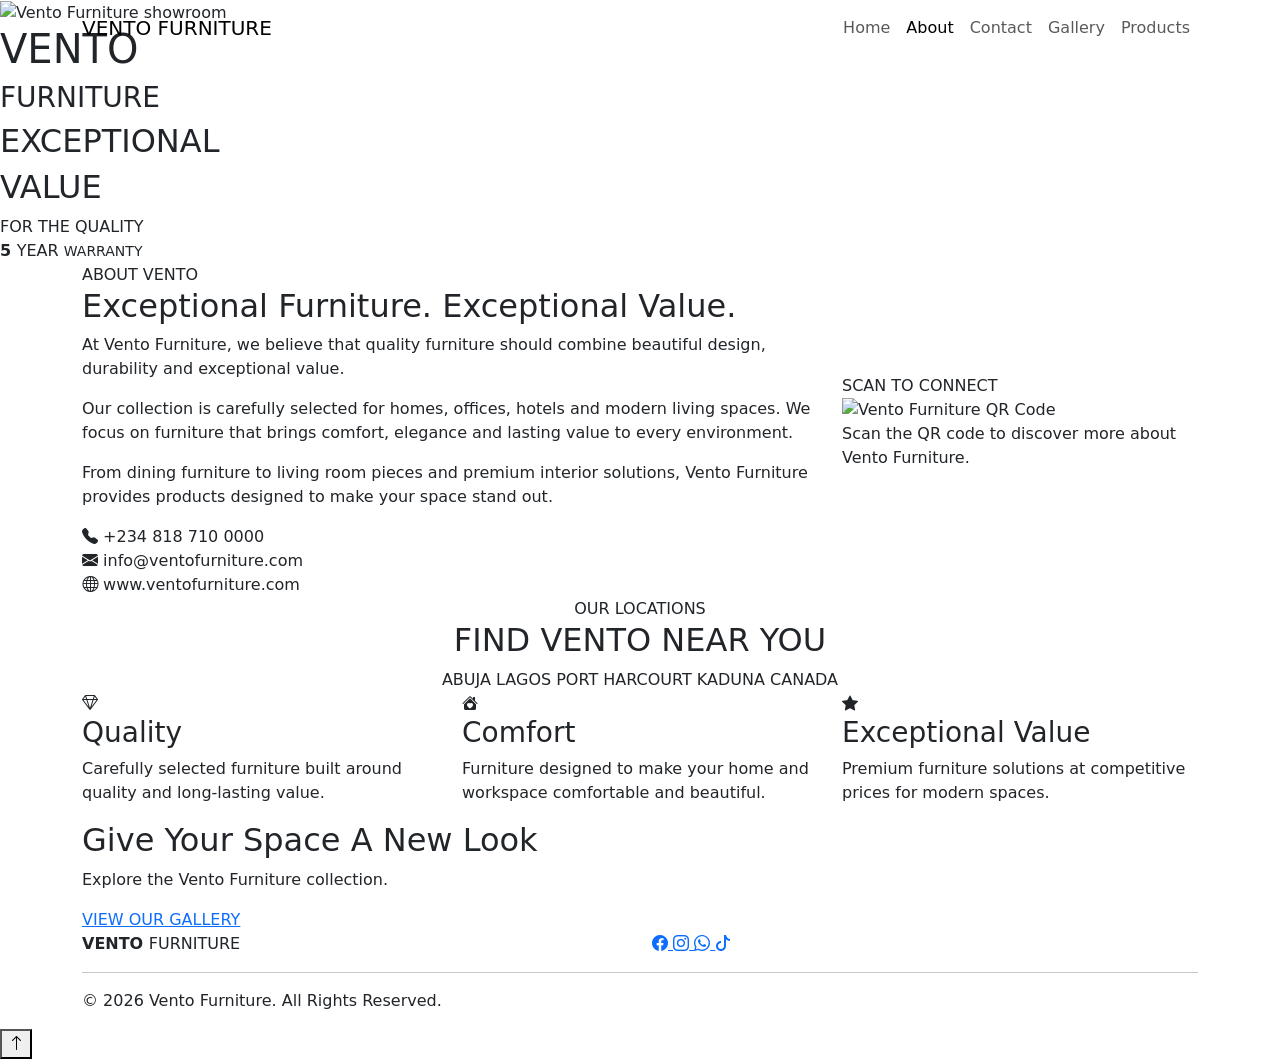
==== about.html @ 38f02cc5 "Rutgers University-Camden" ====
<!DOCTYPE html>
<html lang="en">

<head>

    <meta charset="UTF-8">

    <meta
        name="viewport"
        content="width=device-width, initial-scale=1.0"
    >

    <title>Vento Furniture | About</title>


    <!-- Bootstrap -->
    <link
        href="https://cdn.jsdelivr.net/npm/bootstrap@5.3.3/dist/css/bootstrap.min.css"
        rel="stylesheet"
    >


    <!-- Bootstrap Icons -->
    <link
        rel="stylesheet"
        href="https://cdn.jsdelivr.net/npm/bootstrap-icons@1.11.3/font/bootstrap-icons.min.css"
    >


    <!-- Google Fonts -->
    <link
        href="https://fonts.googleapis.com/css2?family=Cinzel:wght@500;600;700;800&family=Montserrat:wght@400;500;600;700;800;900&display=swap"
        rel="stylesheet"
    >


    <!-- Custom CSS -->
    <link
        rel="stylesheet"
        href="about.css"
    >

</head>


<body>


<!-- =====================================================
     NAVBAR
====================================================== -->

<nav
    class="navbar navbar-expand-lg fixed-top"
    id="mainNavbar"
>

    <div class="container">


        <!-- BRAND -->

        <a
            class="navbar-brand"
            href="index.html"
        >

            <span class="brand-name">
                VENTO
            </span>

            <span class="brand-subtitle">
                FURNITURE
            </span>

        </a>



        <!-- MOBILE BUTTON -->

        <button
            class="navbar-toggler"
            type="button"
            data-bs-toggle="collapse"
            data-bs-target="#navbarMenu"
            aria-controls="navbarMenu"
            aria-expanded="false"
            aria-label="Toggle navigation"
        >

            <span class="navbar-toggler-icon"></span>

        </button>



        <!-- MENU -->

        <div
            class="collapse navbar-collapse"
            id="navbarMenu"
        >

            <ul class="navbar-nav ms-auto">


                <li class="nav-item">

                    <a
                        class="nav-link"
                        href="index.html"
                    >
                        Home
                    </a>

                </li>


                <li class="nav-item">

                    <a
                        class="nav-link active"
                        href="about.html"
                    >
                        About
                    </a>

                </li>


                <li class="nav-item">

                    <a
                        class="nav-link"
                        href="contact.html"
                    >
                        Contact
                    </a>

                </li>


                <li class="nav-item">

                    <a
                        class="nav-link"
                        href="gallery.html"
                    >
                        Gallery
                    </a>

                </li>


                <li class="nav-item">

                    <a
                        class="nav-link"
                        href="products.html"
                    >
                        Products
                    </a>

                </li>


            </ul>

        </div>

    </div>

</nav>



<!-- =====================================================
     HERO / ABOUT
====================================================== -->

<main>


<section class="vento-hero">


    <!-- IMAGE -->

    <div class="hero-image">

        <img
            src="vento-furniture.jpg"
            alt="Vento Furniture showroom"
            class="img-fluid"
        >

    </div>



    <!-- PURPLE OVERLAY -->

    <div class="hero-purple"></div>



    <!-- TOP BRAND -->

    <div class="hero-brand">

        <h1>
            VENTO
        </h1>

        <div class="brand-line"></div>

        <h3>
            FURNITURE
        </h3>

    </div>



    <!-- MAIN BLACK TEXT BOX -->

    <div class="value-box">

        <h2>
            EXCEPTIONAL
        </h2>

        <h2>
            VALUE
        </h2>

    </div>



    <!-- QUALITY TEXT -->

    <div class="quality-text">

        FOR THE QUALITY

    </div>



    <!-- WARRANTY -->

    <div class="warranty">

        <div class="warranty-circle">

            <strong>
                5
            </strong>

            <span>
                YEAR
            </span>

            <small>
                WARRANTY
            </small>

        </div>

    </div>


</section>



<!-- =====================================================
     ABOUT INFORMATION
====================================================== -->

<section class="about-information">

    <div class="container">

        <div class="row align-items-center g-4">


            <!-- TEXT -->

            <div class="col-lg-8">

                <div class="about-content">

                    <span class="section-label">
                        ABOUT VENTO
                    </span>


                    <h2>
                        Exceptional Furniture.
                        Exceptional Value.
                    </h2>


                    <p>
                        At Vento Furniture, we believe that
                        quality furniture should combine
                        beautiful design, durability and
                        exceptional value.
                    </p>


                    <p>
                        Our collection is carefully selected
                        for homes, offices, hotels and modern
                        living spaces. We focus on furniture
                        that brings comfort, elegance and
                        lasting value to every environment.
                    </p>


                    <p>
                        From dining furniture to living room
                        pieces and premium interior solutions,
                        Vento Furniture provides products
                        designed to make your space stand out.
                    </p>


                    <div class="contact-details">

                        <div class="contact-item">

                            <i class="bi bi-telephone-fill"></i>

                            <span>
                                +234 818 710 0000
                            </span>

                        </div>


                        <div class="contact-item">

                            <i class="bi bi-envelope-fill"></i>

                            <span>
                                info@ventofurniture.com
                            </span>

                        </div>


                        <div class="contact-item">

                            <i class="bi bi-globe"></i>

                            <span>
                                www.ventofurniture.com
                            </span>

                        </div>

                    </div>

                </div>

            </div>



            <!-- QR CODE -->

            <div class="col-lg-4">

                <div class="qr-section">

                    <div class="qr-title">
                        SCAN TO CONNECT
                    </div>


                    <img
                        src="vento-qr.png"
                        alt="Vento Furniture QR Code"
                        class="qr-code"
                    >


                    <p>
                        Scan the QR code to discover
                        more about Vento Furniture.
                    </p>

                </div>

            </div>


        </div>

    </div>

</section>



<!-- =====================================================
     LOCATIONS
====================================================== -->

<section class="locations-section">

    <div class="container text-center">

        <span class="section-label">
            OUR LOCATIONS
        </span>


        <h2>
            FIND VENTO NEAR YOU
        </h2>


        <div class="location-list">


            <span>
                ABUJA
            </span>


            <span>
                LAGOS
            </span>


            <span>
                PORT HARCOURT
            </span>


            <span>
                KADUNA
            </span>


            <span>
                CANADA
            </span>


        </div>

    </div>

</section>



<!-- =====================================================
     WHY VENTO
====================================================== -->

<section class="why-vento">

    <div class="container">

        <div class="row g-4">


            <div class="col-md-4">

                <div class="feature-card">

                    <i class="bi bi-gem"></i>

                    <h3>
                        Quality
                    </h3>

                    <p>
                        Carefully selected furniture
                        built around quality and
                        long-lasting value.
                    </p>

                </div>

            </div>



            <div class="col-md-4">

                <div class="feature-card">

                    <i class="bi bi-house-heart-fill"></i>

                    <h3>
                        Comfort
                    </h3>

                    <p>
                        Furniture designed to make
                        your home and workspace
                        comfortable and beautiful.
                    </p>

                </div>

            </div>



            <div class="col-md-4">

                <div class="feature-card">

                    <i class="bi bi-star-fill"></i>

                    <h3>
                        Exceptional Value
                    </h3>

                    <p>
                        Premium furniture solutions
                        at competitive prices for
                        modern spaces.
                    </p>

                </div>

            </div>


        </div>

    </div>

</section>



<!-- =====================================================
     CALL TO ACTION
====================================================== -->

<section class="cta">

    <div class="container">

        <h2>
            Give Your Space A New Look
        </h2>


        <p>
            Explore the Vento Furniture collection.
        </p>


        <a
            href="gallery.html"
            class="cta-button"
        >
            VIEW OUR GALLERY
        </a>

    </div>

</section>


</main>



<!-- =====================================================
     FOOTER
====================================================== -->

<footer class="footer">

    <div class="container">

        <div class="row align-items-center">


            <div class="col-md-6">

                <div class="footer-logo">

                    <strong>
                        VENTO
                    </strong>

                    <span>
                        FURNITURE
                    </span>

                </div>

            </div>


            <div class="col-md-6">

                <div class="footer-social">

                    <a href="#">
                        <i class="bi bi-facebook"></i>
                    </a>

                    <a href="#">
                        <i class="bi bi-instagram"></i>
                    </a>

                    <a href="#">
                        <i class="bi bi-whatsapp"></i>
                    </a>

                    <a href="#">
                        <i class="bi bi-tiktok"></i>
                    </a>

                </div>

            </div>

        </div>


        <hr>


        <p class="copyright">

            © 2026 Vento Furniture.
            All Rights Reserved.

        </p>

    </div>

</footer>



<!-- =====================================================
     BACK TO TOP
====================================================== -->

<button
    id="backToTop"
    class="back-to-top"
>

    <i class="bi bi-arrow-up"></i>

</button>



<!-- Bootstrap JS -->

<script
    src="https://cdn.jsdelivr.net/npm/bootstrap@5.3.3/dist/js/bootstrap.bundle.min.js"
></script>


<!-- Custom JS -->

<script src="about.js"></script>


</body>

</html>
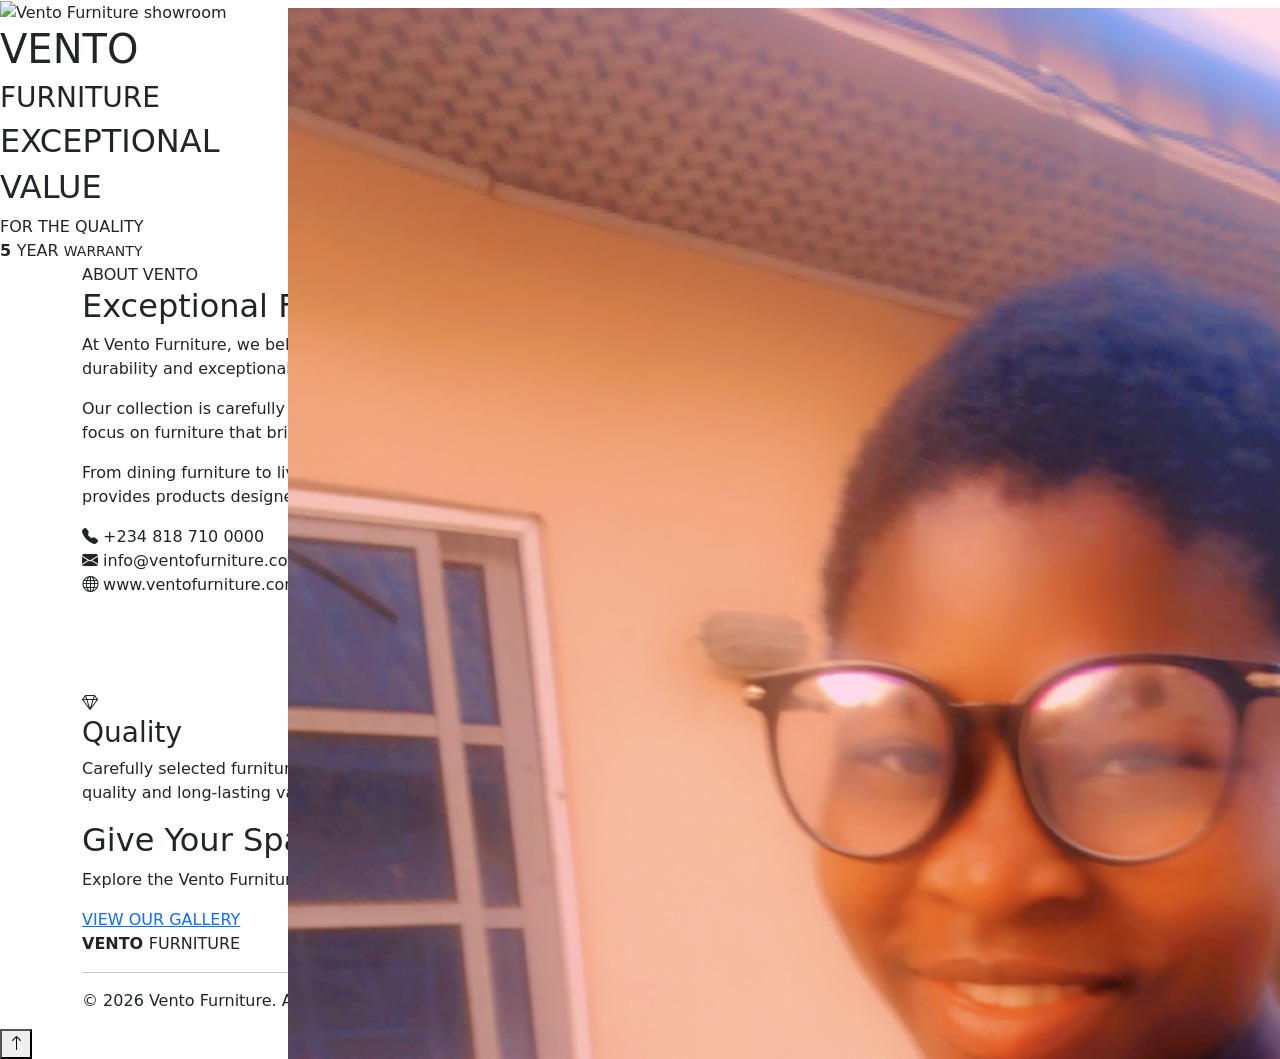
==== commit 4381c592: "i add image to about.html" ====
--- a/about.html
+++ b/about.html
@@ -74,6 +74,7 @@
             </span>
 
         </a>
+        <img src="images/Album 4.jpg">
 
 
 
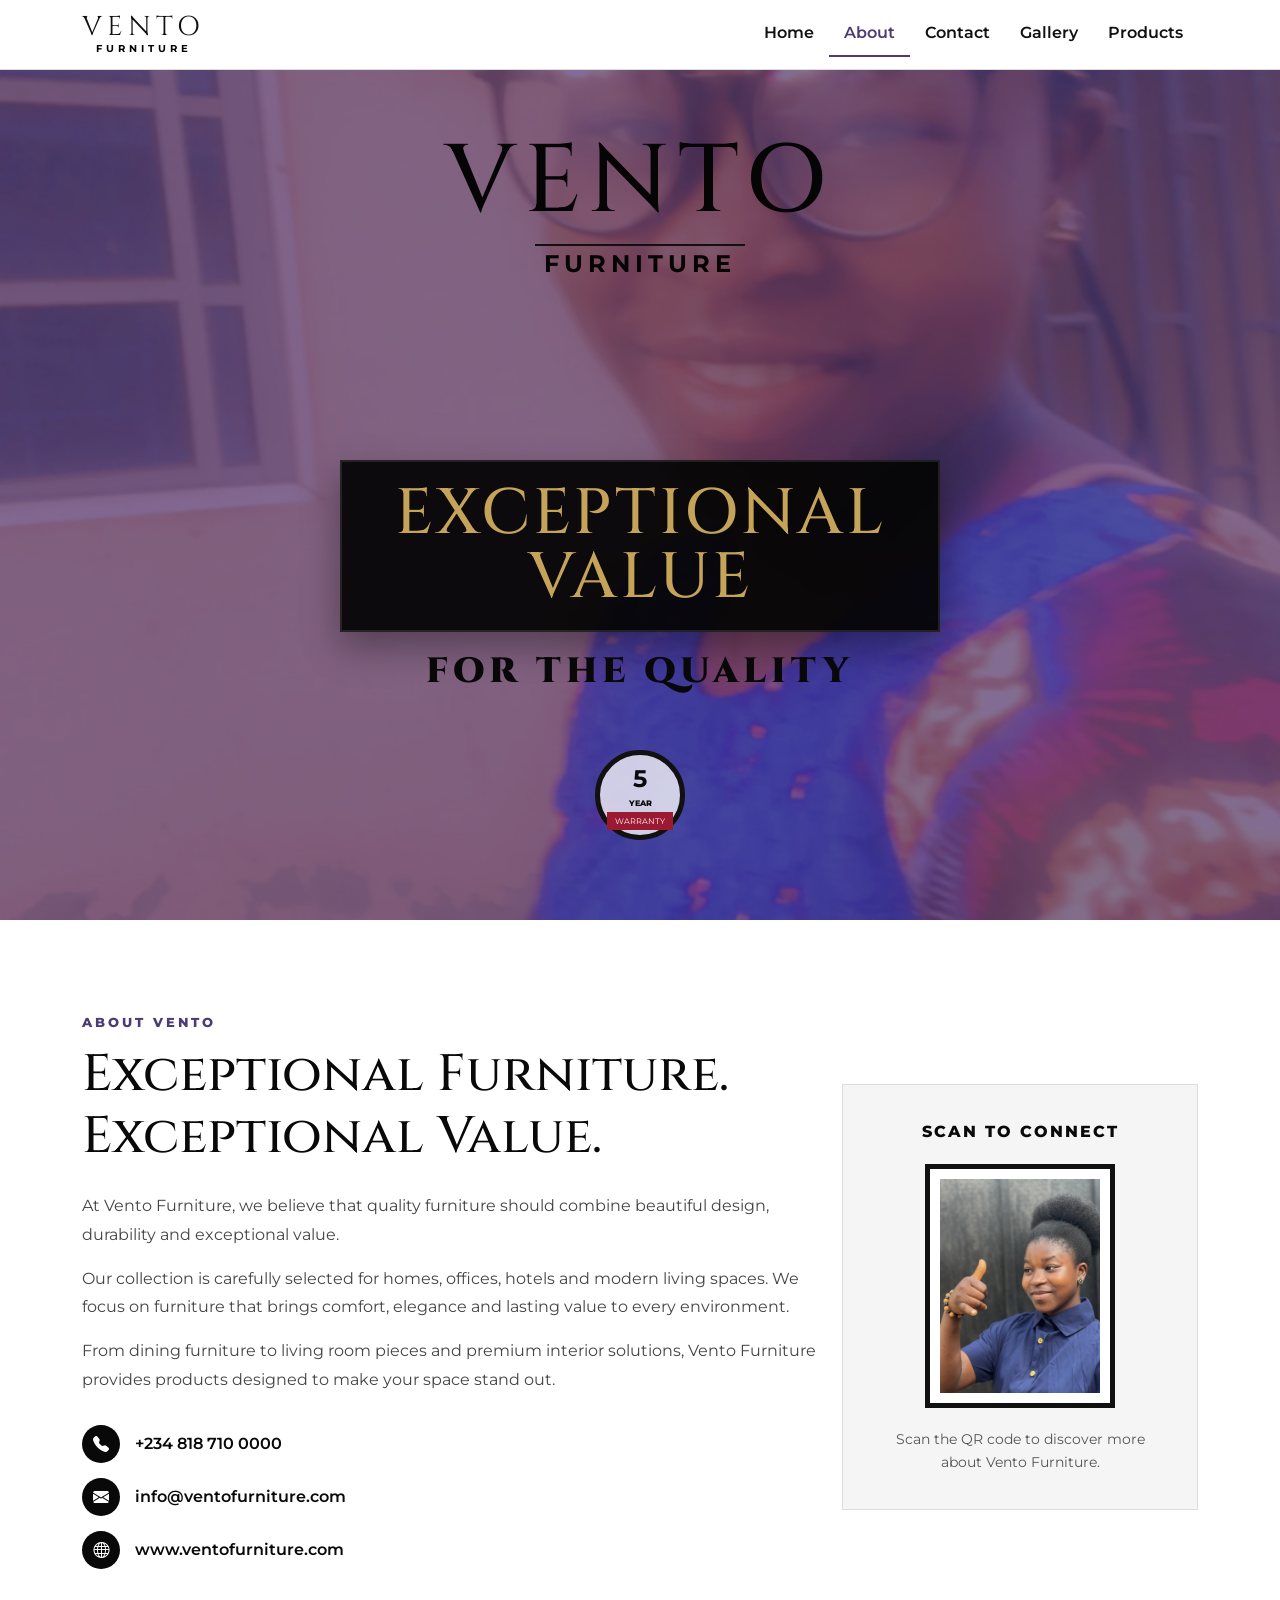
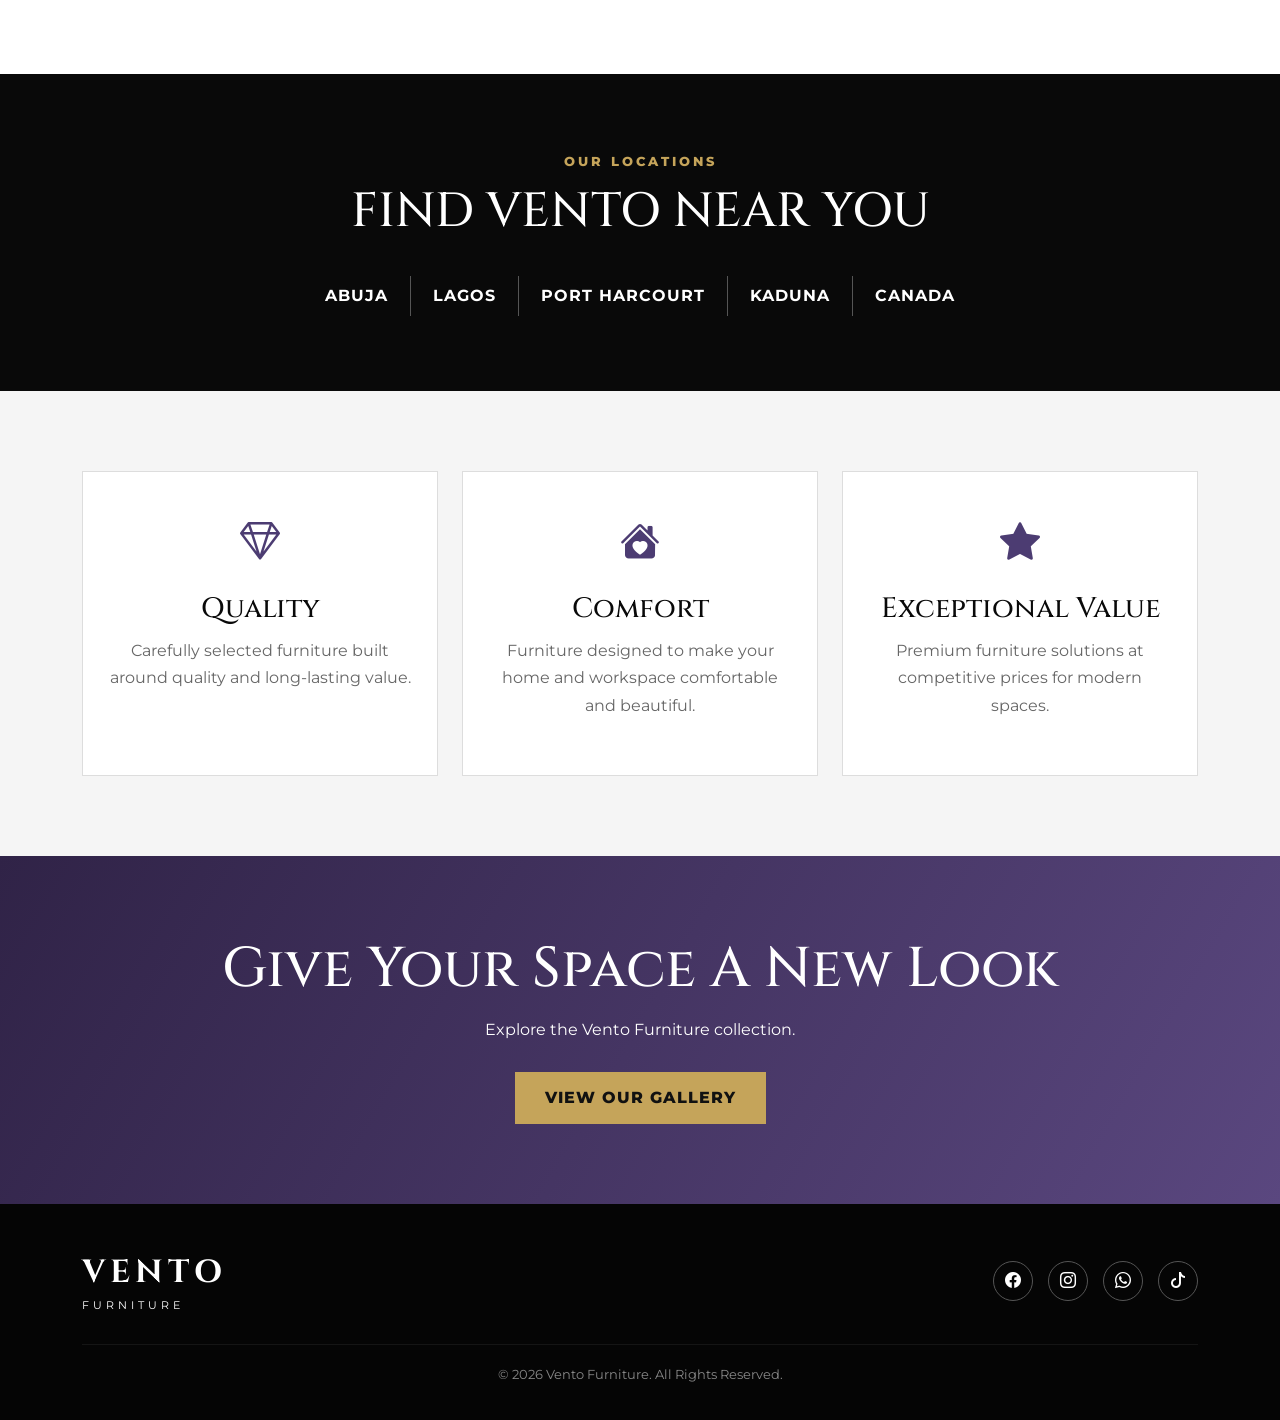
==== commit 45dbb8c2: "i add another image to about.html" ====
--- a/about.html
+++ b/about.html
@@ -37,7 +37,7 @@
     <!-- Custom CSS -->
     <link
         rel="stylesheet"
-        href="about.css"
+        href="css/about.css"
     >
 
 </head>
@@ -74,8 +74,6 @@
             </span>
 
         </a>
-        <img src="images/Album 4.jpg">
-
 
 
         <!-- MOBILE BUTTON -->
@@ -191,7 +189,7 @@
     <div class="hero-image">
 
         <img
-            src="vento-furniture.jpg"
+            src="images/Album 4.jpg"
             alt="Vento Furniture showroom"
             class="img-fluid"
         >
@@ -384,7 +382,7 @@
 
 
                     <img
-                        src="vento-qr.png"
+                        src="images/ayoka.jpg"
                         alt="Vento Furniture QR Code"
                         class="qr-code"
                     >
--- a/css/about.css
+++ b/css/about.css
@@ -0,0 +1,1582 @@
+/* =====================================================
+   VENTO FURNITURE ABOUT PAGE
+===================================================== */
+
+
+/* =====================================================
+   VARIABLES
+===================================================== */
+
+:root {
+
+    --vento-black: #090909;
+
+    --vento-dark: #151515;
+
+    --vento-purple: #4c3c72;
+
+    --vento-light-purple: #716398;
+
+    --vento-gold: #c5a45a;
+
+    --white: #ffffff;
+
+    --light: #f6f6f6;
+
+    --gray: #666;
+
+}
+
+
+
+/* =====================================================
+   GENERAL
+===================================================== */
+
+* {
+    margin: 0;
+    padding: 0;
+    box-sizing: border-box;
+}
+
+
+html {
+    scroll-behavior: smooth;
+}
+
+
+body {
+
+    font-family:
+        "Montserrat",
+        Arial,
+        sans-serif;
+
+    background:
+        white;
+
+    color:
+        var(--vento-black);
+
+    overflow-x:
+        hidden;
+
+}
+
+
+
+/* =====================================================
+   NAVBAR
+===================================================== */
+
+.navbar {
+
+    background:
+        rgba(255,255,255,.97);
+
+    padding:
+        10px 0;
+
+    border-bottom:
+        1px solid #ddd;
+
+    transition:
+        .3s ease;
+
+}
+
+
+.navbar.scrolled {
+
+    box-shadow:
+        0 4px 20px
+        rgba(0,0,0,.15);
+
+}
+
+
+.navbar-brand {
+
+    display:
+        flex;
+
+    flex-direction:
+        column;
+
+    line-height:
+        .9;
+
+    text-decoration:
+        none;
+
+}
+
+
+.brand-name {
+
+    font-family:
+        "Cinzel",
+        serif;
+
+    font-size:
+        1.7rem;
+
+    letter-spacing:
+        5px;
+
+    color:
+        #111;
+
+}
+
+
+.brand-subtitle {
+
+    font-size:
+        .65rem;
+
+    letter-spacing:
+        4px;
+
+    font-weight:
+        700;
+
+    text-align:
+        center;
+
+    margin-top:
+        5px;
+
+}
+
+
+.nav-link {
+
+    color:
+        #111 !important;
+
+    font-weight:
+        600;
+
+    padding:
+        10px 15px !important;
+
+    transition:
+        .3s ease;
+
+}
+
+
+.nav-link:hover {
+
+    color:
+        var(--vento-purple) !important;
+
+}
+
+
+.nav-link.active {
+
+    color:
+        var(--vento-purple) !important;
+
+    border-bottom:
+        2px solid
+        var(--vento-purple);
+
+}
+
+
+
+/* =====================================================
+   HERO
+===================================================== */
+
+.vento-hero {
+
+    position:
+        relative;
+
+    width:
+        100%;
+
+    min-height:
+        850px;
+
+    margin-top:
+        70px;
+
+    overflow:
+        hidden;
+
+    background:
+        #e9e7ef;
+
+}
+
+
+
+/* IMAGE */
+
+.hero-image {
+
+    position:
+        absolute;
+
+    inset:
+        0;
+
+    z-index:
+        1;
+
+}
+
+
+.hero-image img {
+
+    width:
+        100%;
+
+    height:
+        100%;
+
+    object-fit:
+        cover;
+
+    object-position:
+        center;
+
+}
+
+
+
+/* PURPLE TINT */
+
+.hero-purple {
+
+    position:
+        absolute;
+
+    inset:
+        0;
+
+    background:
+        rgba(
+            75,
+            57,
+            115,
+            .68
+        );
+
+    z-index:
+        2;
+
+}
+
+
+
+/* =====================================================
+   HERO BRAND
+===================================================== */
+
+.hero-brand {
+
+    position:
+        absolute;
+
+    top:
+        55px;
+
+    left:
+        50%;
+
+    transform:
+        translateX(-50%);
+
+    z-index:
+        3;
+
+    text-align:
+        center;
+
+    color:
+        #050505;
+
+}
+
+
+.hero-brand h1 {
+
+    font-family:
+        "Cinzel",
+        serif;
+
+    font-size:
+        clamp(
+            3rem,
+            8vw,
+            6rem
+        );
+
+    font-weight:
+        500;
+
+    letter-spacing:
+        8px;
+
+    margin:
+        0;
+
+}
+
+
+.brand-line {
+
+    width:
+        210px;
+
+    height:
+        2px;
+
+    background:
+        #111;
+
+    margin:
+        4px auto;
+
+}
+
+
+.hero-brand h3 {
+
+    font-size:
+        clamp(
+            1rem,
+            2vw,
+            1.5rem
+        );
+
+    letter-spacing:
+        5px;
+
+    font-weight:
+        700;
+
+}
+
+
+
+/* =====================================================
+   EXCEPTIONAL VALUE BOX
+===================================================== */
+
+.value-box {
+
+    position:
+        absolute;
+
+    z-index:
+        4;
+
+    top:
+        56%;
+
+    left:
+        50%;
+
+    transform:
+        translate(
+            -50%,
+            -50%
+        );
+
+    width:
+        min(
+            75%,
+            600px
+        );
+
+    padding:
+        20px 30px;
+
+    background:
+        rgba(
+            5,
+            5,
+            5,
+            .94
+        );
+
+    text-align:
+        center;
+
+    border:
+        2px solid
+        rgba(
+            255,
+            255,
+            255,
+            .1
+        );
+
+    box-shadow:
+        0 15px 35px
+        rgba(
+            0,
+            0,
+            0,
+            .35
+        );
+
+}
+
+
+.value-box h2 {
+
+    color:
+        var(--vento-gold);
+
+    font-family:
+        "Cinzel",
+        serif;
+
+    font-size:
+        clamp(
+            2rem,
+            5vw,
+            4.5rem
+        );
+
+    line-height:
+        1;
+
+    letter-spacing:
+        3px;
+
+    margin:
+        0;
+
+}
+
+
+
+/* =====================================================
+   QUALITY TEXT
+===================================================== */
+
+.quality-text {
+
+    position:
+        absolute;
+
+    z-index:
+        5;
+
+    top:
+        calc(
+            56% + 100px
+        );
+
+    left:
+        50%;
+
+    transform:
+        translateX(-50%);
+
+    color:
+        #080808;
+
+    font-family:
+        "Cinzel",
+        serif;
+
+    font-size:
+        clamp(
+            1.2rem,
+            3vw,
+            2.2rem
+        );
+
+    font-weight:
+        900;
+
+    letter-spacing:
+        5px;
+
+    white-space:
+        nowrap;
+
+}
+
+
+
+/* =====================================================
+   WARRANTY
+===================================================== */
+
+.warranty {
+
+    position:
+        absolute;
+
+    z-index:
+        5;
+
+    left:
+        50%;
+
+    bottom:
+        80px;
+
+    transform:
+        translateX(-50%);
+
+}
+
+
+.warranty-circle {
+
+    width:
+        90px;
+
+    height:
+        90px;
+
+    border:
+        5px solid
+        #111;
+
+    border-radius:
+        50%;
+
+    display:
+        flex;
+
+    flex-direction:
+        column;
+
+    justify-content:
+        center;
+
+    align-items:
+        center;
+
+    background:
+        rgba(
+            255,
+            255,
+            255,
+            .75
+        );
+
+}
+
+
+.warranty-circle strong {
+
+    font-size:
+        1.5rem;
+
+}
+
+
+.warranty-circle span {
+
+    font-size:
+        .5rem;
+
+    font-weight:
+        800;
+
+}
+
+
+.warranty-circle small {
+
+    background:
+        #9c1932;
+
+    color:
+        white;
+
+    font-size:
+        .5rem;
+
+    padding:
+        3px 8px;
+
+    margin-top:
+        3px;
+
+}
+
+
+
+/* =====================================================
+   ABOUT INFORMATION
+===================================================== */
+
+.about-information {
+
+    padding:
+        90px 0;
+
+    background:
+        white;
+
+}
+
+
+.section-label {
+
+    display:
+        inline-block;
+
+    color:
+        var(--vento-purple);
+
+    font-size:
+        .8rem;
+
+    font-weight:
+        800;
+
+    letter-spacing:
+        3px;
+
+    margin-bottom:
+        12px;
+
+}
+
+
+.about-content h2 {
+
+    font-family:
+        "Cinzel",
+        serif;
+
+    font-size:
+        clamp(
+            2rem,
+            4vw,
+            3.3rem
+        );
+
+    margin-bottom:
+        25px;
+
+}
+
+
+.about-content p {
+
+    color:
+        #444;
+
+    line-height:
+        1.8;
+
+    margin-bottom:
+        15px;
+
+}
+
+
+
+/* CONTACT DETAILS */
+
+.contact-details {
+
+    margin-top:
+        30px;
+
+}
+
+
+.contact-item {
+
+    display:
+        flex;
+
+    align-items:
+        center;
+
+    gap:
+        15px;
+
+    margin-bottom:
+        15px;
+
+    font-weight:
+        600;
+
+}
+
+
+.contact-item i {
+
+    width:
+        38px;
+
+    height:
+        38px;
+
+    display:
+        flex;
+
+    align-items:
+        center;
+
+    justify-content:
+        center;
+
+    background:
+        var(--vento-black);
+
+    color:
+        white;
+
+    border-radius:
+        50%;
+
+}
+
+
+
+/* =====================================================
+   QR CODE
+===================================================== */
+
+.qr-section {
+
+    text-align:
+        center;
+
+    padding:
+        35px;
+
+    background:
+        #f5f5f5;
+
+    border:
+        1px solid #ddd;
+
+}
+
+
+.qr-title {
+
+    font-weight:
+        800;
+
+    letter-spacing:
+        2px;
+
+    margin-bottom:
+        20px;
+
+}
+
+
+.qr-code {
+
+    width:
+        190px;
+
+    max-width:
+        100%;
+
+    height:
+        auto;
+
+    padding:
+        10px;
+
+    background:
+        white;
+
+    border:
+        5px solid
+        #111;
+
+}
+
+
+.qr-section p {
+
+    margin:
+        20px 0 0;
+
+    color:
+        #555;
+
+    font-size:
+        .9rem;
+
+    line-height:
+        1.6;
+
+}
+
+
+
+/* =====================================================
+   LOCATIONS
+===================================================== */
+
+.locations-section {
+
+    padding:
+        75px 0;
+
+    background:
+        var(--vento-black);
+
+    color:
+        white;
+
+}
+
+
+.locations-section h2 {
+
+    font-family:
+        "Cinzel",
+        serif;
+
+    font-size:
+        clamp(
+            2rem,
+            4vw,
+            3rem
+        );
+
+    margin-bottom:
+        35px;
+
+}
+
+
+.locations-section .section-label {
+
+    color:
+        var(--vento-gold);
+
+}
+
+
+.location-list {
+
+    display:
+        flex;
+
+    justify-content:
+        center;
+
+    align-items:
+        center;
+
+    flex-wrap:
+        wrap;
+
+    gap:
+        0;
+
+}
+
+
+.location-list span {
+
+    padding:
+        8px 22px;
+
+    border-right:
+        1px solid #555;
+
+    font-weight:
+        700;
+
+    letter-spacing:
+        1px;
+
+}
+
+
+.location-list span:last-child {
+
+    border-right:
+        none;
+
+}
+
+
+
+/* =====================================================
+   WHY VENTO
+===================================================== */
+
+.why-vento {
+
+    padding:
+        80px 0;
+
+    background:
+        #f5f5f5;
+
+}
+
+
+.feature-card {
+
+    background:
+        white;
+
+    text-align:
+        center;
+
+    padding:
+        40px 25px;
+
+    height:
+        100%;
+
+    border:
+        1px solid #ddd;
+
+    transition:
+        .3s ease;
+
+}
+
+
+.feature-card:hover {
+
+    transform:
+        translateY(-10px);
+
+    box-shadow:
+        0 15px 35px
+        rgba(
+            0,
+            0,
+            0,
+            .12
+        );
+
+}
+
+
+.feature-card i {
+
+    font-size:
+        2.5rem;
+
+    color:
+        var(--vento-purple);
+
+}
+
+
+.feature-card h3 {
+
+    margin:
+        20px 0 12px;
+
+    font-family:
+        "Cinzel",
+        serif;
+
+}
+
+
+.feature-card p {
+
+    color:
+        #666;
+
+    line-height:
+        1.7;
+
+}
+
+
+
+/* =====================================================
+   CTA
+===================================================== */
+
+.cta {
+
+    padding:
+        80px 20px;
+
+    text-align:
+        center;
+
+    color:
+        white;
+
+    background:
+        linear-gradient(
+            120deg,
+            #302347,
+            #5a477f
+        );
+
+}
+
+
+.cta h2 {
+
+    font-family:
+        "Cinzel",
+        serif;
+
+    font-size:
+        clamp(
+            2rem,
+            5vw,
+            3.5rem
+        );
+
+}
+
+
+.cta p {
+
+    margin:
+        15px 0 30px;
+
+}
+
+
+.cta-button {
+
+    display:
+        inline-block;
+
+    padding:
+        14px 30px;
+
+    background:
+        var(--vento-gold);
+
+    color:
+        #111;
+
+    text-decoration:
+        none;
+
+    font-weight:
+        800;
+
+    letter-spacing:
+        1px;
+
+    transition:
+        .3s ease;
+
+}
+
+
+.cta-button:hover {
+
+    background:
+        white;
+
+    color:
+        #111;
+
+}
+
+
+
+/* =====================================================
+   FOOTER
+===================================================== */
+
+.footer {
+
+    background:
+        #050505;
+
+    color:
+        white;
+
+    padding:
+        45px 0 20px;
+
+}
+
+
+.footer-logo {
+
+    display:
+        flex;
+
+    flex-direction:
+        column;
+
+}
+
+
+.footer-logo strong {
+
+    font-family:
+        "Cinzel",
+        serif;
+
+    font-size:
+        2rem;
+
+    letter-spacing:
+        5px;
+
+}
+
+
+.footer-logo span {
+
+    font-size:
+        .7rem;
+
+    letter-spacing:
+        4px;
+
+}
+
+
+.footer-social {
+
+    display:
+        flex;
+
+    justify-content:
+        flex-end;
+
+    gap:
+        15px;
+
+}
+
+
+.footer-social a {
+
+    width:
+        40px;
+
+    height:
+        40px;
+
+    display:
+        flex;
+
+    justify-content:
+        center;
+
+    align-items:
+        center;
+
+    color:
+        white;
+
+    border:
+        1px solid #555;
+
+    border-radius:
+        50%;
+
+    text-decoration:
+        none;
+
+    transition:
+        .3s ease;
+
+}
+
+
+.footer-social a:hover {
+
+    background:
+        var(--vento-purple);
+
+    border-color:
+        var(--vento-purple);
+
+}
+
+
+.footer hr {
+
+    border-color:
+        #444;
+
+    margin:
+        30px 0 20px;
+
+}
+
+
+.copyright {
+
+    text-align:
+        center;
+
+    color:
+        #888;
+
+    font-size:
+        .8rem;
+
+}
+
+
+
+/* =====================================================
+   BACK TO TOP
+===================================================== */
+
+.back-to-top {
+
+    position:
+        fixed;
+
+    right:
+        25px;
+
+    bottom:
+        25px;
+
+    width:
+        45px;
+
+    height:
+        45px;
+
+    border:
+        none;
+
+    border-radius:
+        50%;
+
+    background:
+        var(--vento-purple);
+
+    color:
+        white;
+
+    display:
+        none;
+
+    align-items:
+        center;
+
+    justify-content:
+        center;
+
+    z-index:
+        999;
+
+}
+
+
+.back-to-top.show {
+
+    display:
+        flex;
+
+}
+
+
+
+/* =====================================================
+   TABLET
+===================================================== */
+
+@media (max-width: 992px) {
+
+    .vento-hero {
+
+        min-height:
+            750px;
+
+    }
+
+
+    .hero-brand {
+
+        top:
+            45px;
+
+    }
+
+
+    .value-box {
+
+        top:
+            55%;
+
+    }
+
+
+    .quality-text {
+
+        top:
+            calc(
+                55% + 90px
+            );
+
+    }
+
+
+    .footer-social {
+
+        justify-content:
+            flex-start;
+
+        margin-top:
+            20px;
+
+    }
+
+}
+
+
+
+/* =====================================================
+   MOBILE
+===================================================== */
+
+@media (max-width: 768px) {
+
+    .navbar {
+
+        padding:
+            8px 0;
+
+    }
+
+
+    .nav-link.active {
+
+        border-bottom:
+            none;
+
+    }
+
+
+    .vento-hero {
+
+        min-height:
+            650px;
+
+        margin-top:
+            62px;
+
+    }
+
+
+    .hero-brand {
+
+        top:
+            40px;
+
+    }
+
+
+    .hero-brand h1 {
+
+        font-size:
+            3.1rem;
+
+        letter-spacing:
+            4px;
+
+    }
+
+
+    .brand-line {
+
+        width:
+            150px;
+
+    }
+
+
+    .hero-brand h3 {
+
+        font-size:
+            .9rem;
+
+        letter-spacing:
+            3px;
+
+    }
+
+
+    .value-box {
+
+        width:
+            85%;
+
+        top:
+            55%;
+
+        padding:
+            15px;
+
+    }
+
+
+    .value-box h2 {
+
+        font-size:
+            2.1rem;
+
+    }
+
+
+    .quality-text {
+
+        top:
+            calc(
+                55% + 75px
+            );
+
+        font-size:
+            1rem;
+
+        letter-spacing:
+            2px;
+
+    }
+
+
+    .warranty {
+
+        bottom:
+            45px;
+
+    }
+
+
+    .warranty-circle {
+
+        width:
+            70px;
+
+        height:
+            70px;
+
+    }
+
+
+    .about-information {
+
+        padding:
+            60px 0;
+
+    }
+
+
+    .qr-section {
+
+        margin-top:
+            20px;
+
+    }
+
+
+    .location-list span {
+
+        border:
+            none;
+
+        width:
+            100%;
+
+        padding:
+            8px;
+
+    }
+
+
+    .footer {
+
+        text-align:
+            center;
+
+    }
+
+
+    .footer-social {
+
+        justify-content:
+            center;
+
+    }
+
+}
+
+
+
+/* =====================================================
+   SMALL MOBILE
+===================================================== */
+
+@media (max-width: 480px) {
+
+    .vento-hero {
+
+        min-height:
+            590px;
+
+    }
+
+
+    .hero-brand h1 {
+
+        font-size:
+            2.5rem;
+
+    }
+
+
+    .hero-brand h3 {
+
+        font-size:
+            .75rem;
+
+    }
+
+
+    .value-box {
+
+        top:
+            53%;
+
+    }
+
+
+    .value-box h2 {
+
+        font-size:
+            1.7rem;
+
+    }
+
+
+    .quality-text {
+
+        top:
+            calc(
+                53% + 65px
+            );
+
+        font-size:
+            .8rem;
+
+    }
+
+}
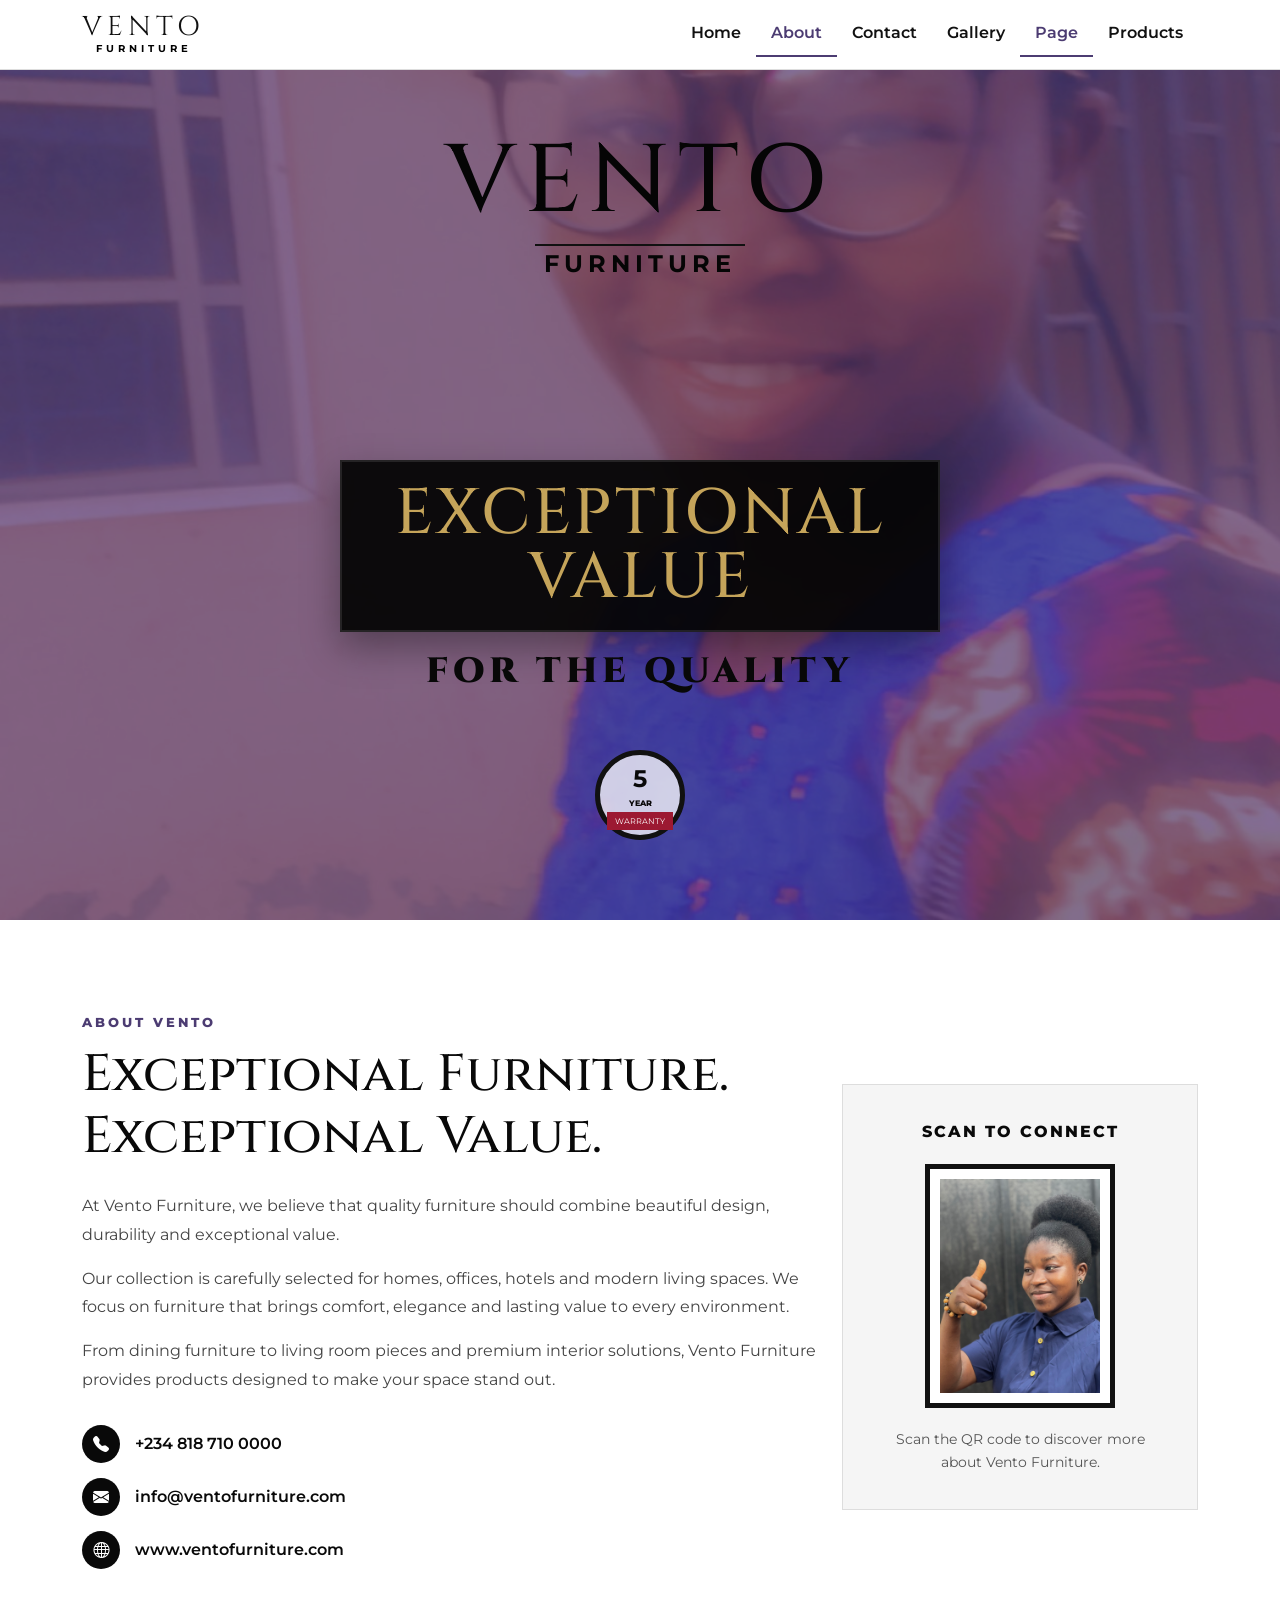
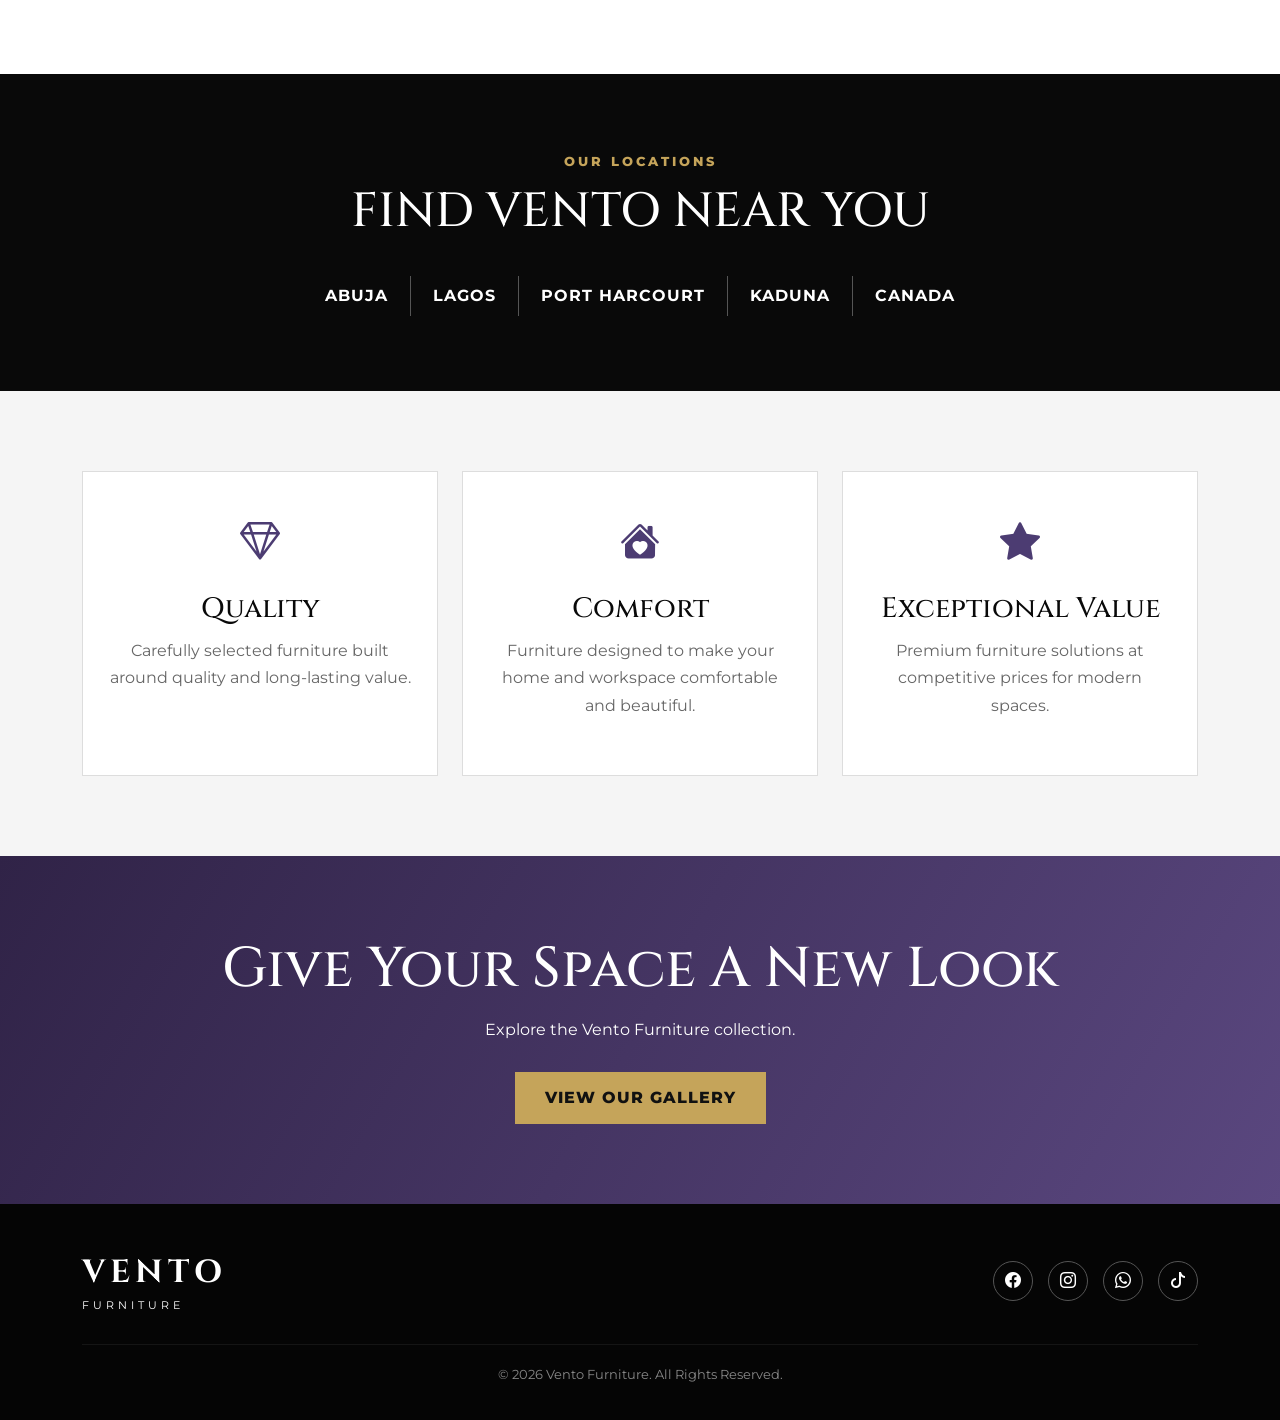
==== commit be8c1b71: "i link page.html them" ====
--- a/about.html
+++ b/about.html
@@ -151,6 +151,14 @@
 
                 </li>
 
+                <li class="nav-item">
+                    <a
+                        class="nav-link active"
+                        href="page.html"
+                    >
+                        Page
+                    </a>
+                </li>
 
                 <li class="nav-item">
 
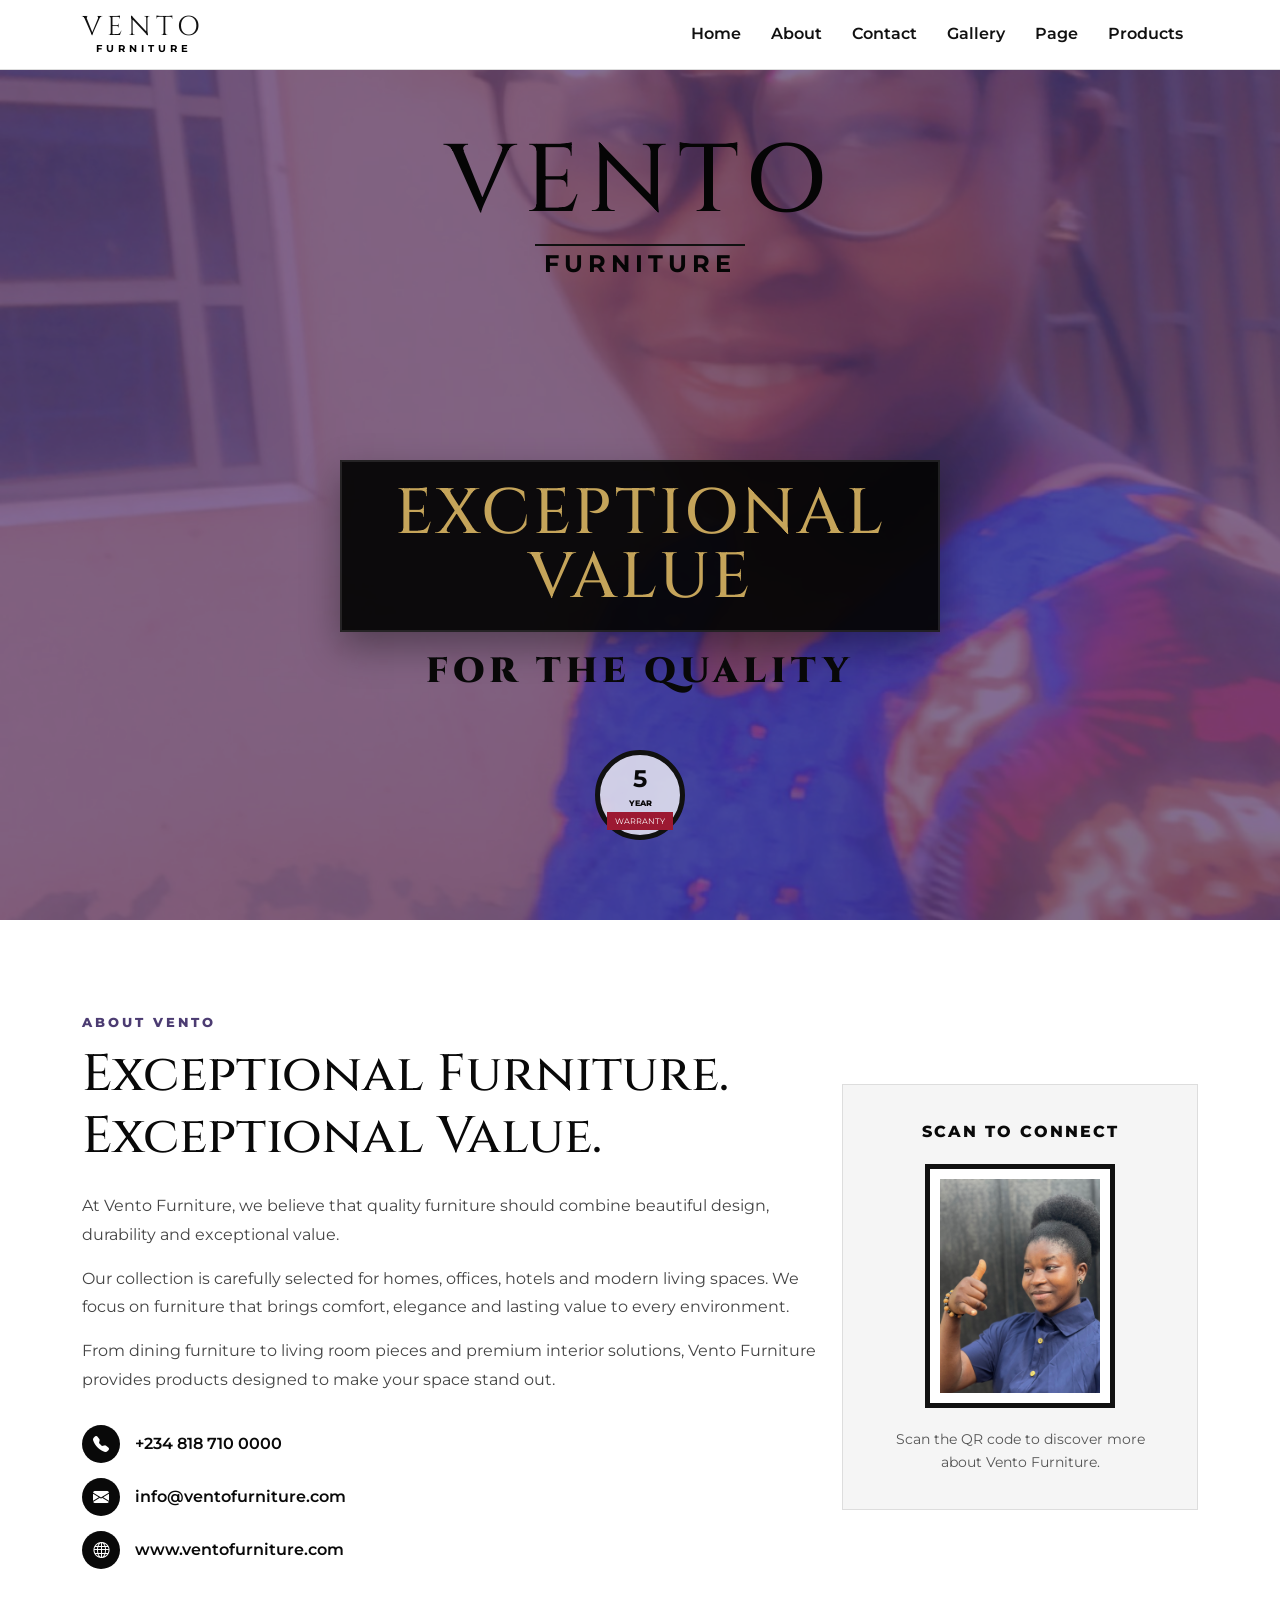
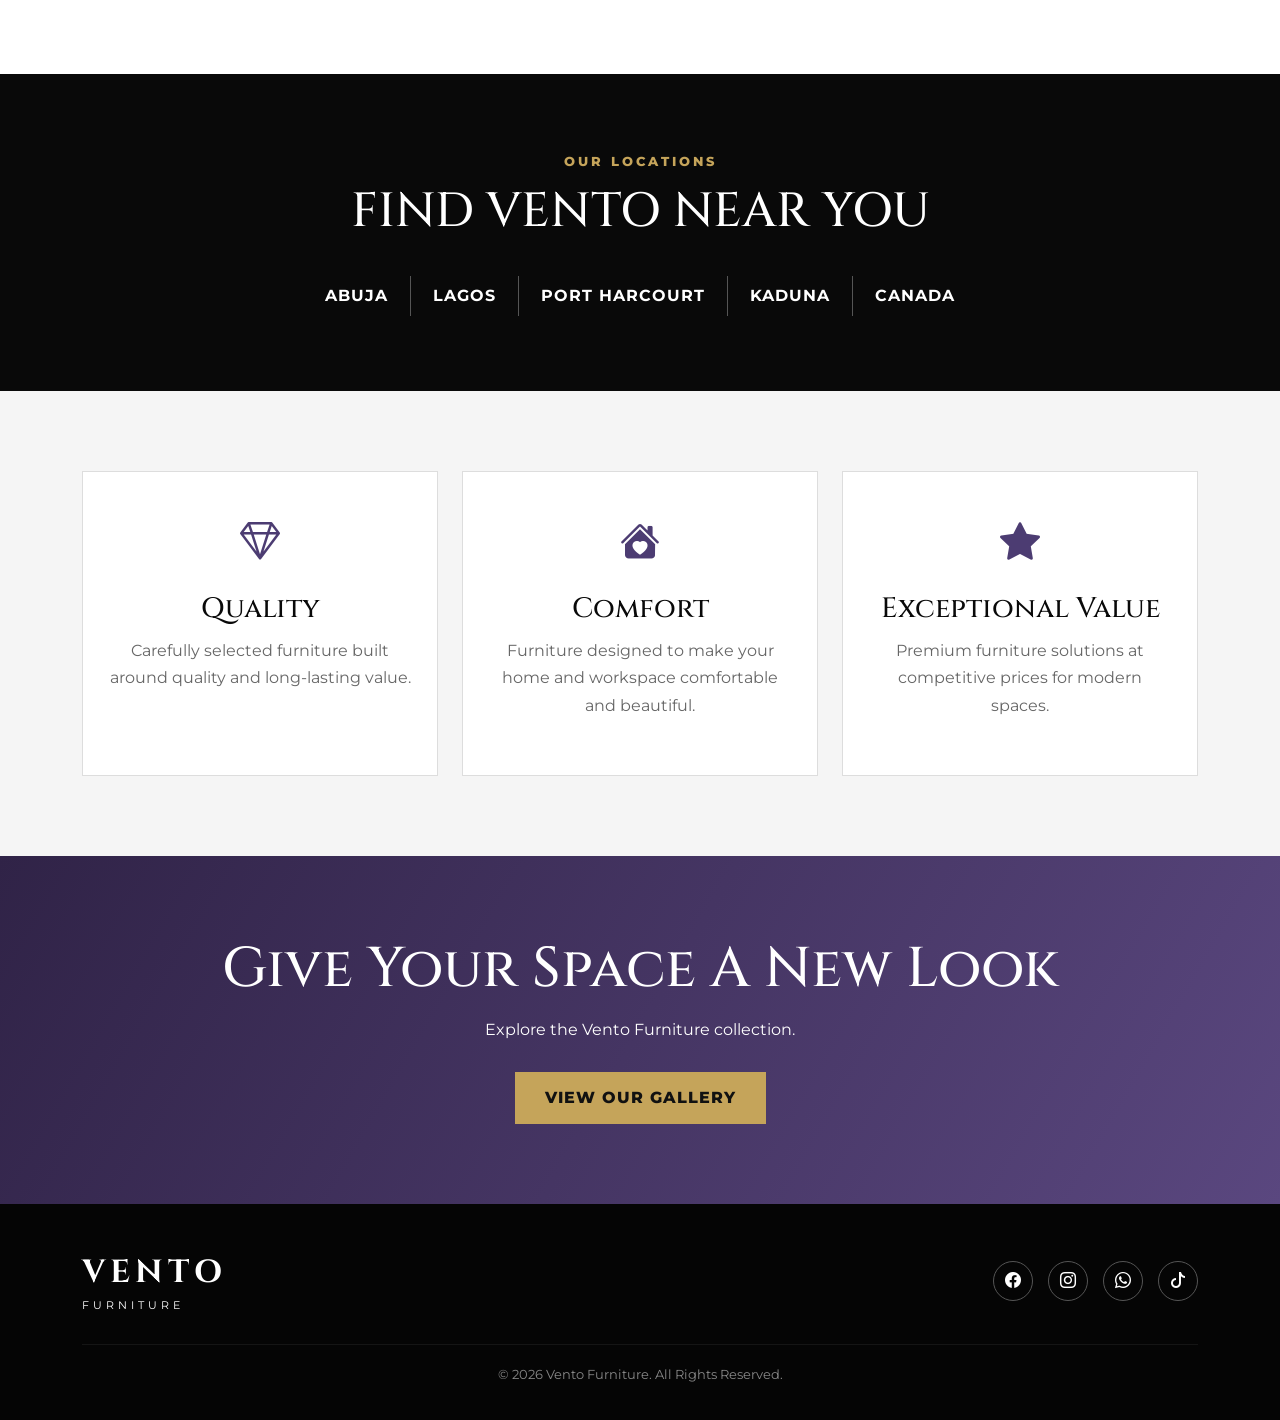
==== commit 5c2f44ff: "I remove active from them" ====
--- a/about.html
+++ b/about.html
@@ -119,7 +119,7 @@
                 <li class="nav-item">
 
                     <a
-                        class="nav-link active"
+                        class="nav-link"
                         href="about.html"
                     >
                         About
@@ -153,7 +153,7 @@
 
                 <li class="nav-item">
                     <a
-                        class="nav-link active"
+                        class="nav-link"
                         href="page.html"
                     >
                         Page
